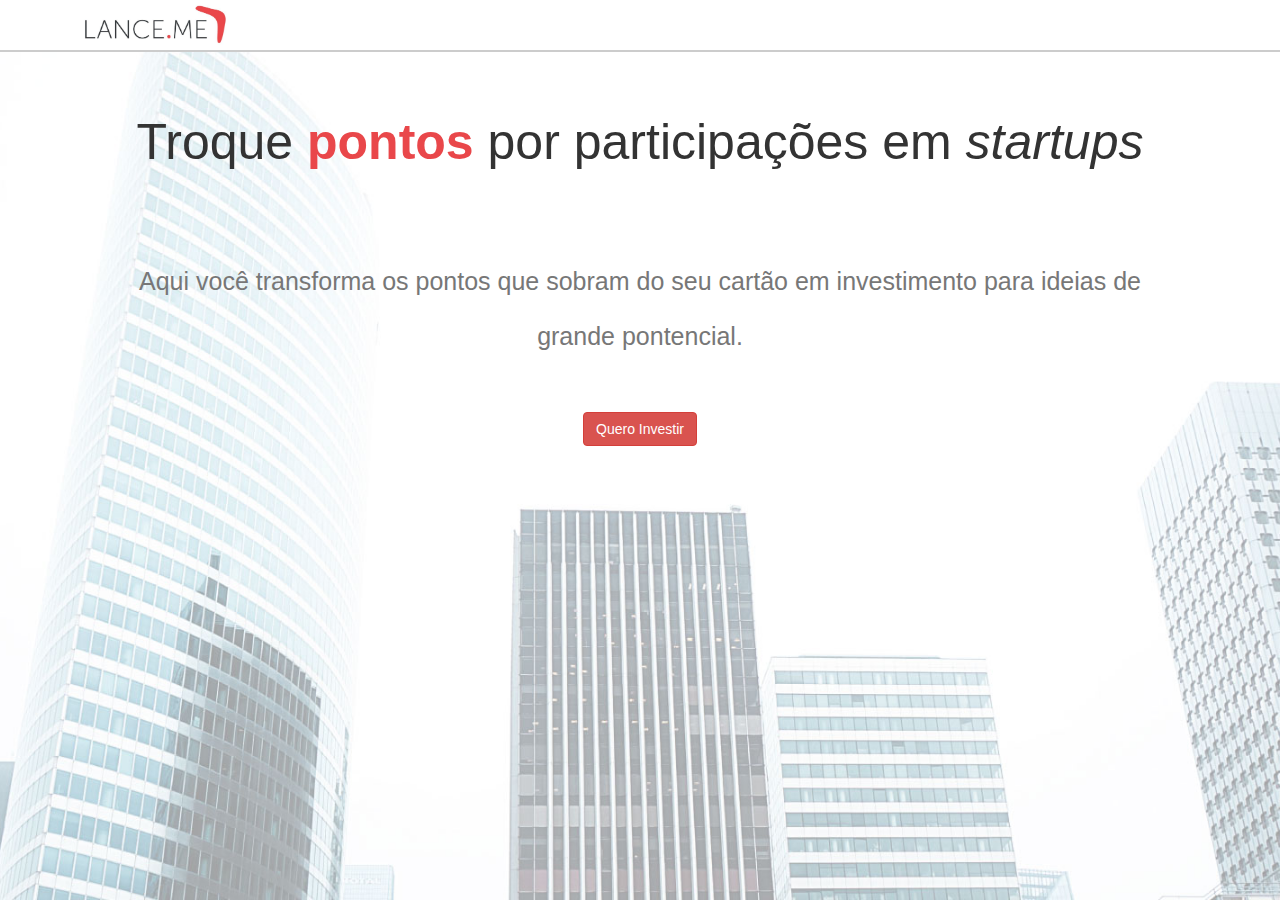
==== index.html @ 58bba9ed "First." ====
<!DOCTYPE html>
<html class="full" lang="pt-br">
    <head>
        <meta charset="utf-8">
        <meta http-equiv="X-UA-Compatible" content="IE=edge">
        <meta name="viewport" content="width=device-width, initial-scale=1">
        <meta name="description" content="">
        <meta name="author" content="Lucas Mota">
        <link rel="stylesheet" href="css/iziModal.min.css">
        <link rel="stylesheet" href="css/bootstrap.min.css">
        <link rel="stylesheet" href="css/style.css">
        <script src="https://ajax.googleapis.com/ajax/libs/jquery/1.12.4/jquery.min.js"></script>
        <script src="js/bootstrap.min.js" type="text/javascript"></script>
        <script src="js/main.js" type="text/javascript"></script>
        <title>Exemplo</title>
    </head>
    <body>
        <nav class="navbar navbar navbar-fixed-top" role="navigation">
            <div class="container">
                <!-- Brand and toggle get grouped for better mobile display -->
                <div class="navbar-header">
                    <button type="button" class="navbar-toggle" data-toggle="collapse" data-target="#bs-example-navbar-collapse-1">
                        <span class="sr-only">Toggle navigation</span>
                        <span class="icon-bar"></span>
                        <span class="icon-bar"></span>
                        <span class="icon-bar"></span>
                    </button>
                    <a class="navbar-brand" href="http://lanceme.co"></a>
                </div>
                <!-- /.navbar-collapse -->
            </div>
            <!-- /.container -->
        </nav>
        <div class="container">
            <div class="row">
                <div class="col-md-4"></div>
                <div class="col-md-4"></div>    
                    <h1>Troque <b>pontos</b> por participações em <i>startups</i></h1>
                <div class="col-md-4"></div>
            </div>
            <div class="row">
                <div class="col-md-4"></div>
                <div class="col-md-4"></div>    
                    <h1><small>Aqui você transforma os pontos que sobram do seu cartão em investimento para ideias de grande pontencial.</small></h1>
                <div class="col-md-4"></div>
            </div>
            <div class="row">
                <div class="col-md-3"></div>
                <div class="col-md-6">
                    <button type="button" id="myBtn" class="btn btn-danger" data-toggle="modal" data-target="#myModal">Quero Investir</button>
                </div>
                <div class="col-md-3"></div>
            </div>
        </div>

        <!-- Modal -->
        <div class="modal fade" id="myModal" tabindex="-1" role="dialog" aria-labelledby="myModalLabel" aria-hidden="true">
            <div class="modal-dialog" role="document">
                <div id="mod_cont">
                    <form action="final.php" method="post">
                        <div class="mod_div">
                            <soft>Quero investir</soft> <input width="7" type="number" min="0" step="1" name="valor" placeholder="1000" required>
                            <soft>em</soft>
                            <select name="option">
                                <option value="Tecnologia">Tecnologia</option>
                                <option value="Saude">Saude</option>
                                <option value="Sustentabilidade">Sustentabilidade</option>
                                <option value="Inovações">Inovações</option>
                            </select> 
                        </div>
                        <div class="mod_div">
                            <soft>Email para contato</soft> <input name="email" type="email" placeholder="exemplo@email.com" required>
                        </div>
                        <div class="mod_div">
                            <input class="btn btn-danger" type="submit" value="Fazer Investimento">
                        </div>
                    </form>
                </div>
            </div>
        </div>
    </body>
</html>
---- css/iziModal.min.css ----
/*
* iziModal | v1.3.3
* http://izimodal.marcelodolce.com
* by Marcelo Dolce.
*/
.iziModal{display:none;position:fixed;width:100%;left:50%;top:50%;background:#fff;box-shadow:0 0 8px rgba(0,0,0,.3);transition:margin-top .3s ease}.iziModal.isFullscreen{margin-top:0!important;margin-left:0!important;max-width:100%!important;left:0;right:0;top:0;bottom:0}.iziModal.isAttachedTop{margin-top:0!important;top:0;bottom:auto;border-top-left-radius:0!important;border-top-right-radius:0!important}.iziModal.isAttachedTop .iziModal-header{border-top-left-radius:0;border-top-right-radius:0}.iziModal.isAttachedBottom{margin-top:0!important;top:auto;bottom:0;border-bottom-left-radius:0!important;border-bottom-right-radius:0!important}.iziModal *{-webkit-font-smoothing:antialiased}.iziModal:after{content:'';width:100%;height:0;opacity:0;position:absolute;left:0;bottom:0;z-index:1;background:-webkit-gradient(linear,left top,left bottom,color-stop(0,transparent),color-stop(100%,rgba(0,0,0,.35)));background:-webkit-linear-gradient(top,transparent,rgba(0,0,0,.35));background:linear-gradient(180deg,transparent 0,rgba(0,0,0,.35));filter:progid:DXImageTransform.Microsoft.gradient(startColorstr='#00000000',endColorstr='#59000000',GradientType=0);transition:height .3s ease-in-out,opacity .3s ease-in-out;pointer-events:none}.iziModal.hasScroll:after{height:50px;opacity:1}.iziModal .iziModal-progressbar{position:absolute;left:0;top:0;width:100%;z-index:1}.iziModal .iziModal-progressbar>div{height:2px;width:100%}.iziModal .iziModal-button{display:block;position:absolute;top:16px;z-index:2;outline:none;height:34px;width:34px;padding:0;margin:0;opacity:.5;border-radius:50%;transition:transform .5s cubic-bezier(.16,.81,.32,1),opacity .5s ease;background-size:67%!important}.iziModal .iziModal-button-close{right:10px;background:url('[data-uri]') no-repeat 50% 50%}.iziModal .iziModal-button-fullscreen{right:44px;background:url('[data-uri]') no-repeat 50% 50%}.iziModal.isFullscreen .iziModal-button-fullscreen{background:url('[data-uri]') no-repeat 50% 50%}.iziModal .iziModal-button-close:hover{transform:rotate(180deg)}.iziModal .iziModal-button:hover{opacity:1}.iziModal .iziModal-header{background:#88a0b9;padding:14px 40px 15px 18px;box-shadow:inset 0 -10px 15px -12px rgba(0,0,0,.3);overflow:hidden;position:relative;z-index:10}.iziModal .iziModal-header-icon{font-size:40px;color:hsla(0,0%,100%,.5);padding:0 15px 0 0;margin:0;float:left}.iziModal .iziModal-header-title{color:#fff;font-size:18px;font-weight:600;line-height:1.3}.iziModal .iziModal-header-subtitle{color:hsla(0,0%,100%,.6);font-size:12px;line-height:1.45}.iziModal .iziModal-header-subtitle,.iziModal .iziModal-header-title{display:block;margin:0;padding:0;font-family:Arial;white-space:nowrap;overflow:hidden;text-overflow:ellipsis}.iziModal .iziModal-header.iziModal-noSubtitle{height:auto;padding:10px 40px 12px 15px}.iziModal .iziModal-header.iziModal-noSubtitle .iziModal-header-icon{font-size:23px;padding-right:13px}.iziModal .iziModal-header.iziModal-noSubtitle .iziModal-header-title{font-size:15px;margin:3px 0 0;font-weight:400}.iziModal .iziModal-header.iziModal-noSubtitle .iziModal-button{top:6px}.iziModal.iziModal-light .iziModal-header-icon{color:rgba(0,0,0,.5)}.iziModal.iziModal-light .iziModal-header-title{color:#000}.iziModal.iziModal-light .iziModal-header-subtitle{color:rgba(0,0,0,.6)}.iziModal.iziModal-light .iziModal-button-close{background:url('[data-uri]') no-repeat 50% 50%}.iziModal.iziModal-light .iziModal-button-fullscreen{background:url('[data-uri]') no-repeat 50% 50%}.iziModal.iziModal-light.isFullscreen .iziModal-button-fullscreen{background:url('[data-uri]') no-repeat 50% 50%}.iziModal .iziModal-loader{background:#fff url([data-uri]) no-repeat 50% 50%;position:absolute;left:0;right:0;top:0;bottom:0;z-index:9}.iziModal .iziModal-content-loader{background:url([data-uri]) no-repeat 50% 50%}.iziModal .iziModal-content:after,.iziModal .iziModal-content:before{content:'';display:table}.iziModal .iziModal-content:after{clear:both}.iziModal .iziModal-content{zoom:1}.iziModal .iziModal-wrap{width:100%;position:relative;transition:height .3s ease;-webkit-overflow-scrolling:touch;overflow-scrolling:touch}.iziModal .iziModal-iframe{width:100%;margin-bottom:-4px;transition:height .3s ease}.iziModal-overlay{display:block;position:fixed;top:0;left:0;height:100%;width:100%}.iziModal-navigate{position:fixed;left:0;right:0;top:0;bottom:0;pointer-events:none}.iziModal-navigate-caption{position:absolute;left:10px;top:10px;color:#fff;line-height:16px;font-size:9px;font-family:arial;letter-spacing:.1em;text-indent:0;text-align:center;width:70px;padding:5px 0;text-transform:uppercase;display:none}.iziModal-navigate-caption:after,.iziModal-navigate-caption:before{position:absolute;top:2px;width:20px;height:20px;text-align:center;line-height:14px;font-size:12px;content:'';background-size:100%!important}.iziModal-navigate-caption:before{left:0;background:url('[data-uri]') no-repeat 50% 50%}.iziModal-navigate-caption:after{right:0;background:url('[data-uri]') no-repeat 50% 50%}.iziModal-navigate>button{position:fixed;bottom:0;top:0;border:0;height:100%;width:84px;background-size:100%!important;cursor:pointer;padding:0;opacity:.2;transition:opacity .3s ease;pointer-events:all;margin:0}.iziModal-navigate>button:hover{opacity:1}.iziModal-navigate-prev{left:50%;background:url('[data-uri]') no-repeat 50% 50%}.iziModal-navigate-next{right:50%;background:url('[data-uri]') no-repeat 50% 50%}html.iziModal-isOverflow{overflow:hidden}html.iziModal-isAttached body,html.iziModal-isOverflow body{overflow-y:scroll;position:relative}html.iziModal-isAttached{overflow:hidden}html.iziModal-isAttached .iziModal{border-radius:0!important}html.iziModal-isAttached .iziModal-header{border-radius:0}html.iziModal-isAttached .iziModal-wrap{overflow-y:auto;overflow-x:hidden}.iziModal ::-webkit-scrollbar{overflow:visible;height:7px;width:7px}.iziModal ::-webkit-scrollbar-thumb{background-color:rgba(0,0,0,.2);background-clip:padding-box;border:solid transparent;border-width:0;min-height:28px;padding:100px 0 0;box-shadow:inset 1px 1px 0 rgba(0,0,0,.1),inset 0 -1px 0 rgba(0,0,0,.07)}.iziModal ::-webkit-scrollbar-thumb:active{background-color:rgba(0,0,0,.4)}.iziModal ::-webkit-scrollbar-button{height:0;width:0}.iziModal ::-webkit-scrollbar-track{background-clip:padding-box;border:solid transparent;border-width:0 0 0 2px}.iziModal.transitionIn .iziModal-header{-webkit-animation:f .7s cubic-bezier(.7,0,.3,1);animation:f .7s cubic-bezier(.7,0,.3,1)}.iziModal.transitionIn .iziModal-header .iziModal-header-icon{-webkit-animation:g 1s cubic-bezier(.16,.81,.32,1) both;animation:g 1s cubic-bezier(.16,.81,.32,1) both}.iziModal.transitionIn .iziModal-header .iziModal-header-subtitle,.iziModal.transitionIn .iziModal-header .iziModal-header-title{-webkit-animation:e 1s cubic-bezier(.16,.81,.32,1) both;animation:e 1s cubic-bezier(.16,.81,.32,1) both}.iziModal.transitionIn .iziModal-header .iziModal-button{-webkit-animation:g 1.2s cubic-bezier(.7,0,.3,1);animation:g 1.2s cubic-bezier(.7,0,.3,1)}.iziModal.transitionIn .iziModal-iframe,.iziModal.transitionIn .iziModal-wrap{-webkit-animation:d 1.3s;animation:d 1.3s}.iziModal.transitionIn .iziModal-header{-webkit-animation-delay:0s;-moz-animation:0s;animation-delay:0s}.iziModal.transitionIn .iziModal-header .iziModal-header-icon,.iziModal.transitionIn .iziModal-header .iziModal-header-title{-webkit-animation-delay:.4s;-moz-animation:.4s;animation-delay:.4s}.iziModal.transitionIn .iziModal-header .iziModal-header-subtitle{-webkit-animation-delay:.5s;-moz-animation:.5s;animation-delay:.5s}.iziModal.transitionOut .iziModal-header,.iziModal.transitionOut .iziModal-header *{transition:none!important}.comingIn{-webkit-animation:a .5s ease;animation:a .5s ease}.comingOut{-webkit-animation:b .5s cubic-bezier(.16,.81,.32,1);animation:b .5s cubic-bezier(.16,.81,.32,1);animation-fill-mode:forwards}.fadeOut{-webkit-animation:c .5s;animation:c .5s;animation-fill-mode:forwards}.fadeIn{-webkit-animation:d .5s;animation:d .5s}.bounceInDown{-webkit-animation:h .7s ease;animation:h .7s ease}.bounceOutDown{-webkit-animation:i .7s ease;animation:i .7s ease}.bounceInUp{-webkit-animation:j .7s ease;animation:j .7s ease}.bounceOutUp{-webkit-animation:k .7s ease;animation:k .7s ease}.fadeInDown{-webkit-animation:l .7s cubic-bezier(.16,.81,.32,1);animation:l .7s cubic-bezier(.16,.81,.32,1)}.fadeOutDown{-webkit-animation:m .5s ease;animation:m .5s ease}.fadeInUp{-webkit-animation:n .7s cubic-bezier(.16,.81,.32,1);animation:n .7s cubic-bezier(.16,.81,.32,1)}.fadeOutUp{-webkit-animation:o .5s ease;animation:o .5s ease}.fadeInLeft{-webkit-animation:p .7s cubic-bezier(.16,.81,.32,1);animation:p .7s cubic-bezier(.16,.81,.32,1)}.fadeOutLeft{-webkit-animation:q .5s ease;animation:q .5s ease}.fadeInRight{-webkit-animation:r .7s cubic-bezier(.16,.81,.32,1);animation:r .7s cubic-bezier(.16,.81,.32,1)}.fadeOutRight{-webkit-animation:s .5s ease;animation:s .5s ease}.flipInX{-webkit-animation:t .7s ease;animation:t .7s ease}.flipOutX{-webkit-animation:u .7s ease;animation:u .7s ease}@-webkit-keyframes a{0%{opacity:0;transform:scale(.9) translateY(-20px) perspective(600px) rotateX(10deg)}to{opacity:1;transform:scale(1) translateY(0) perspective(600px) rotateX(0)}}@keyframes a{0%{opacity:0;transform:scale(.9) translateY(-20px) perspective(600px) rotateX(10deg)}to{opacity:1;transform:scale(1) translateY(0) perspective(600px) rotateX(0)}}@-webkit-keyframes b{0%{opacity:1;transform:scale(1)}to{opacity:0;transform:scale(.9)}}@keyframes b{0%{opacity:1;transform:scale(1)}to{opacity:0;transform:scale(.9)}}@-webkit-keyframes c{0%{opacity:1}to{opacity:0}}@keyframes c{0%{opacity:1}to{opacity:0}}@-webkit-keyframes d{0%{opacity:0}to{opacity:1}}@keyframes d{0%{opacity:0}to{opacity:1}}@-webkit-keyframes e{0%{opacity:0;-webkit-transform:translateX(50px)}to{opacity:1;-webkit-transform:translateX(0)}}@keyframes e{0%{opacity:0;transform:translateX(50px)}to{opacity:1;transform:translateX(0)}}@-webkit-keyframes f{0%{opacity:0;-webkit-transform:scaleY(0) translateY(-40px);-webkit-transform-origin:center top}}@keyframes f{0%{opacity:0;transform:scaleY(0) translateY(-40px);transform-origin:center top}}@-webkit-keyframes g{0%{opacity:0;-webkit-transform:scale3d(.3,.3,1)}}@keyframes g{0%{opacity:0;transform:scale3d(.3,.3,1)}}@-webkit-keyframes h{0%,60%,75%,90%,to{-webkit-animation-timing-function:cubic-bezier(.215,.61,.355,1);animation-timing-function:cubic-bezier(.215,.61,.355,1)}0%{opacity:0;-webkit-transform:translate3d(0,-1000px,0);transform:translate3d(0,-1000px,0)}60%{opacity:1;-webkit-transform:translate3d(0,25px,0);transform:translate3d(0,25px,0)}75%{-webkit-transform:translate3d(0,-10px,0);transform:translate3d(0,-10px,0)}90%{-webkit-transform:translate3d(0,5px,0);transform:translate3d(0,5px,0)}to{-webkit-transform:none;transform:none}}@keyframes h{0%,60%,75%,90%,to{-webkit-animation-timing-function:cubic-bezier(.215,.61,.355,1);animation-timing-function:cubic-bezier(.215,.61,.355,1)}0%{opacity:0;-webkit-transform:translate3d(0,-1000px,0);transform:translate3d(0,-1000px,0)}60%{opacity:1;-webkit-transform:translate3d(0,25px,0);transform:translate3d(0,25px,0)}75%{-webkit-transform:translate3d(0,-10px,0);transform:translate3d(0,-10px,0)}90%{-webkit-transform:translate3d(0,5px,0);transform:translate3d(0,5px,0)}to{-webkit-transform:none;transform:none}}@-webkit-keyframes i{20%{-webkit-transform:translate3d(0,10px,0);transform:translate3d(0,10px,0)}40%,45%{opacity:1;-webkit-transform:translate3d(0,-20px,0);transform:translate3d(0,-20px,0)}to{opacity:0;-webkit-transform:translate3d(0,1000px,0);transform:translate3d(0,1000px,0)}}@keyframes i{20%{-webkit-transform:translate3d(0,10px,0);transform:translate3d(0,10px,0)}40%,45%{opacity:1;-webkit-transform:translate3d(0,-20px,0);transform:translate3d(0,-20px,0)}to{opacity:0;-webkit-transform:translate3d(0,1000px,0);transform:translate3d(0,1000px,0)}}@-webkit-keyframes j{0%,60%,75%,90%,to{-webkit-animation-timing-function:cubic-bezier(.215,.61,.355,1);animation-timing-function:cubic-bezier(.215,.61,.355,1)}0%{opacity:0;-webkit-transform:translate3d(0,1000px,0);transform:translate3d(0,1000px,0)}60%{opacity:1;-webkit-transform:translate3d(0,-20px,0);transform:translate3d(0,-20px,0)}75%{-webkit-transform:translate3d(0,10px,0);transform:translate3d(0,10px,0)}90%{-webkit-transform:translate3d(0,-5px,0);transform:translate3d(0,-5px,0)}to{-webkit-transform:translateZ(0);transform:translateZ(0)}}@keyframes j{0%,60%,75%,90%,to{-webkit-animation-timing-function:cubic-bezier(.215,.61,.355,1);animation-timing-function:cubic-bezier(.215,.61,.355,1)}0%{opacity:0;-webkit-transform:translate3d(0,1000px,0);transform:translate3d(0,1000px,0)}60%{opacity:1;-webkit-transform:translate3d(0,-20px,0);transform:translate3d(0,-20px,0)}75%{-webkit-transform:translate3d(0,10px,0);transform:translate3d(0,10px,0)}90%{-webkit-transform:translate3d(0,-5px,0);transform:translate3d(0,-5px,0)}to{-webkit-transform:translateZ(0);transform:translateZ(0)}}@-webkit-keyframes k{20%{-webkit-transform:translate3d(0,-10px,0);transform:translate3d(0,-10px,0)}40%,45%{opacity:1;-webkit-transform:translate3d(0,20px,0);transform:translate3d(0,20px,0)}to{opacity:0;-webkit-transform:translate3d(0,-2000px,0);transform:translate3d(0,-2000px,0)}}@keyframes k{20%{-webkit-transform:translate3d(0,-10px,0);transform:translate3d(0,-10px,0)}40%,45%{opacity:1;-webkit-transform:translate3d(0,20px,0);transform:translate3d(0,20px,0)}to{opacity:0;-webkit-transform:translate3d(0,-1000px,0);transform:translate3d(0,-1000px,0)}}@-webkit-keyframes l{0%{opacity:0;-webkit-transform:translate3d(0,-100px,0);transform:translate3d(0,-100px,0)}to{opacity:1;-webkit-transform:none;transform:none}}@keyframes l{0%{opacity:0;-webkit-transform:translate3d(0,-100px,0);transform:translate3d(0,-100px,0)}to{opacity:1;-webkit-transform:none;transform:none}}@-webkit-keyframes m{0%{opacity:1}to{opacity:0;-webkit-transform:translate3d(0,100px,0);transform:translate3d(0,100px,0)}}@keyframes m{0%{opacity:1}to{opacity:0;-webkit-transform:translate3d(0,100px,0);transform:translate3d(0,100px,0)}}@-webkit-keyframes n{0%{opacity:0;-webkit-transform:translate3d(0,100px,0);transform:translate3d(0,100px,0)}to{opacity:1;-webkit-transform:none;transform:none}}@keyframes n{0%{opacity:0;-webkit-transform:translate3d(0,100px,0);transform:translate3d(0,100px,0)}to{opacity:1;-webkit-transform:none;transform:none}}@-webkit-keyframes o{0%{opacity:1}to{opacity:0;-webkit-transform:translate3d(0,-100px,0);transform:translate3d(0,-100px,0)}}@keyframes o{0%{opacity:1}to{opacity:0;-webkit-transform:translate3d(0,-100px,0);transform:translate3d(0,-100px,0)}}@-webkit-keyframes p{0%{opacity:0;-webkit-transform:translate3d(-200px,0,0);transform:translate3d(-200px,0,0)}to{opacity:1;-webkit-transform:none;transform:none}}@keyframes p{0%{opacity:0;-webkit-transform:translate3d(-200px,0,0);transform:translate3d(-200px,0,0)}to{opacity:1;-webkit-transform:none;transform:none}}@-webkit-keyframes q{0%{opacity:1}to{opacity:0;-webkit-transform:translate3d(-200px,0,0);transform:translate3d(-200px,0,0)}}@keyframes q{0%{opacity:1}to{opacity:0;-webkit-transform:translate3d(-200px,0,0);transform:translate3d(-200px,0,0)}}@-webkit-keyframes r{0%{opacity:0;-webkit-transform:translate3d(200px,0,0);transform:translate3d(200px,0,0)}to{opacity:1;-webkit-transform:none;transform:none}}@keyframes r{0%{opacity:0;-webkit-transform:translate3d(200px,0,0);transform:translate3d(200px,0,0)}to{opacity:1;-webkit-transform:none;transform:none}}@-webkit-keyframes s{0%{opacity:1}to{opacity:0;-webkit-transform:translate3d(200px,0,0);transform:translate3d(200px,0,0)}}@keyframes s{0%{opacity:1}to{opacity:0;-webkit-transform:translate3d(200px,0,0);transform:translate3d(200px,0,0)}}@-webkit-keyframes t{0%{-webkit-transform:perspective(400px) rotateX(60deg);opacity:0}40%{-webkit-transform:perspective(400px) rotateX(-10deg)}70%{-webkit-transform:perspective(400px) rotateX(10deg)}to{-webkit-transform:perspective(400px) rotateX(0deg);opacity:1}}@keyframes t{0%{transform:perspective(400px) rotateX(60deg);opacity:0}40%{transform:perspective(400px) rotateX(-10deg)}70%{transform:perspective(400px) rotateX(10deg)}to{transform:perspective(400px) rotateX(0deg);opacity:1}}@-webkit-keyframes u{0%{-webkit-transform:perspective(400px);transform:perspective(400px)}30%{-webkit-transform:perspective(400px) rotateX(-20deg);transform:perspective(400px) rotateX(-20deg);opacity:1}to{-webkit-transform:perspective(400px) rotateX(40deg);transform:perspective(400px) rotateX(40deg);opacity:0}}@keyframes u{0%{-webkit-transform:perspective(400px);transform:perspective(400px)}30%{-webkit-transform:perspective(400px) rotateX(-20deg);transform:perspective(400px) rotateX(-20deg);opacity:1}to{-webkit-transform:perspective(400px) rotateX(40deg);transform:perspective(400px) rotateX(40deg);opacity:0}}
---- css/style.css ----
#main_txt {
    color:blue;
}
body {
    margin-top: 50px; /* Required margin for .navbar-fixed-top. Remove if using .navbar-static-top. Change if height of navigation changes. */
    background-color: transparent;
}

/* Header Image Background - Change the URL below to your image path (example: ../images/background.jpg) */

.full {
    background: url('../img/bg.jpg') no-repeat center center fixed;
    -webkit-background-size: cover;
    -moz-background-size: cover;
    background-size: cover;
    -o-background-size: cover;
}
.navbar-brand{ 
  background: url(../img/bg.jpeg) center / contain no-repeat;
  width: 200px;
}
.navbar{
    border-bottom: solid #ccc 2px;
    background-color: white;
}
button {
    margin: 0px auto;
    display: flex !important;
    font-size: 22pt;
}
h1 {
    font-size: 37.5pt;
    text-align: center;
}
h1 b{
    color:#e9474a;
}
h1 small{
    color:##575756;
    display: inline;
    font-size: 18.75pt;
    line-height: 1.5pt;
}
.row {
    margin: 45px;
}
.modal-dialog {
    position: fixed;
    width: 600px;
    top: 75%;
    margin-top: -300px;
    border: 1px solid grey;
    left: 50%;
    margin-left: -300px;
}
#mod_cont {
    background-color: white;
    border: solid 1px black;
    padding: 15px;
}
.mod_div {
    margin-top: 10px;
    text-align: center;
}
.modal-footer  button{
    
}
soft {
    color:##575756;
    display: inline;
    font-size: 15.75pt;
    line-height: 1.5pt;
}
input {
}
::-webkit-input-placeholder {
   color: #fff;
}

:-moz-placeholder { /* Firefox 18- */
   color: #fff;  
}

::-moz-placeholder {  /* Firefox 19+ */
   color: #fff;  
}

:-ms-input-placeholder {  
   color: #fff;  
}
input[type='number'] {
    -moz-appearance:textfield;
}

input::-webkit-outer-spin-button,
input::-webkit-inner-spin-button {
    -webkit-appearance: none;
}
form input {
    border: none;
    background: transparent;
    border-bottom: solid #e9474a 2px;
    outline: none;
}

form button {
  background: transparent;
  border: 0;
  color: #fff;
}
::-webkit-input-placeholder { /* Chrome/Opera/Safari */
  color: ##575756;
}
::-moz-placeholder { /* Firefox 19+ */
  color: ##575756;
}
:-ms-input-placeholder { /* IE 10+ */
  color: ##575756;
}
:-moz-placeholder { /* Firefox 18- */
  color: ##575756;
}
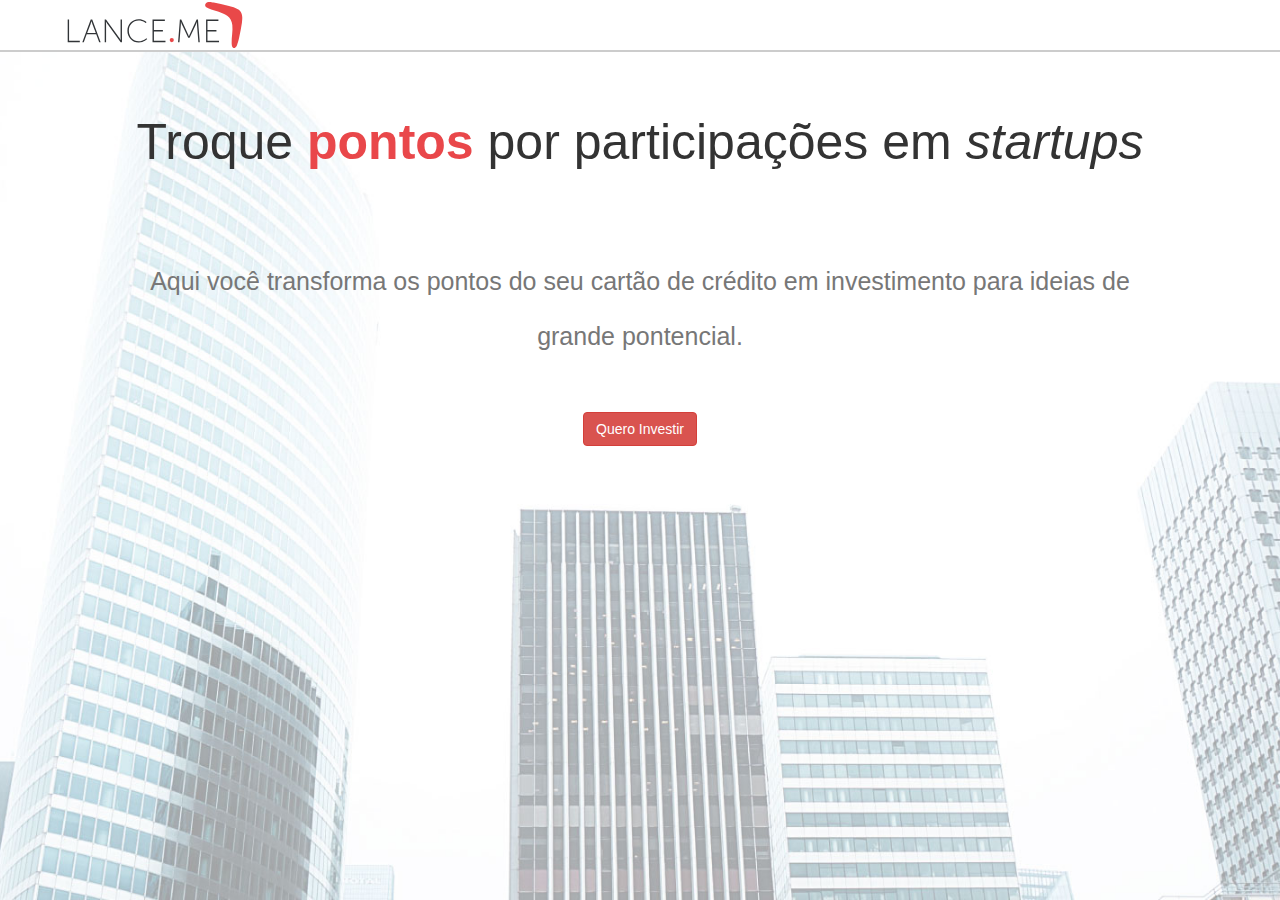
==== commit 6d70af68: "Fix." ====
--- a/index.html
+++ b/index.html
@@ -12,7 +12,7 @@
         <script src="https://ajax.googleapis.com/ajax/libs/jquery/1.12.4/jquery.min.js"></script>
         <script src="js/bootstrap.min.js" type="text/javascript"></script>
         <script src="js/main.js" type="text/javascript"></script>
-        <title>Exemplo</title>
+        <title>Lance.me</title>
     </head>
     <body>
         <nav class="navbar navbar navbar-fixed-top" role="navigation">
@@ -41,7 +41,7 @@
             <div class="row">
                 <div class="col-md-4"></div>
                 <div class="col-md-4"></div>    
-                    <h1><small>Aqui você transforma os pontos que sobram do seu cartão em investimento para ideias de grande pontencial.</small></h1>
+                    <h1><small>Aqui você transforma os pontos do seu cartão de crédito em investimento para ideias de grande pontencial.</small></h1>
                 <div class="col-md-4"></div>
             </div>
             <div class="row">
@@ -72,7 +72,7 @@
                             <soft>Email para contato</soft> <input name="email" type="email" placeholder="exemplo@email.com" required>
                         </div>
                         <div class="mod_div">
-                            <input class="btn btn-danger" type="submit" value="Fazer Investimento">
+                            <input class="btn btn-danger" type="submit" name="submit"value="Fazer Investimento">
                         </div>
                     </form>
                 </div>
--- a/css/style.css
+++ b/css/style.css
@@ -16,7 +16,7 @@
     -o-background-size: cover;
 }
 .navbar-brand{ 
-  background: url(../img/bg.jpeg) center / contain no-repeat;
+  background: url(../img/logo.svg) center / contain no-repeat;
   width: 200px;
 }
 .navbar{
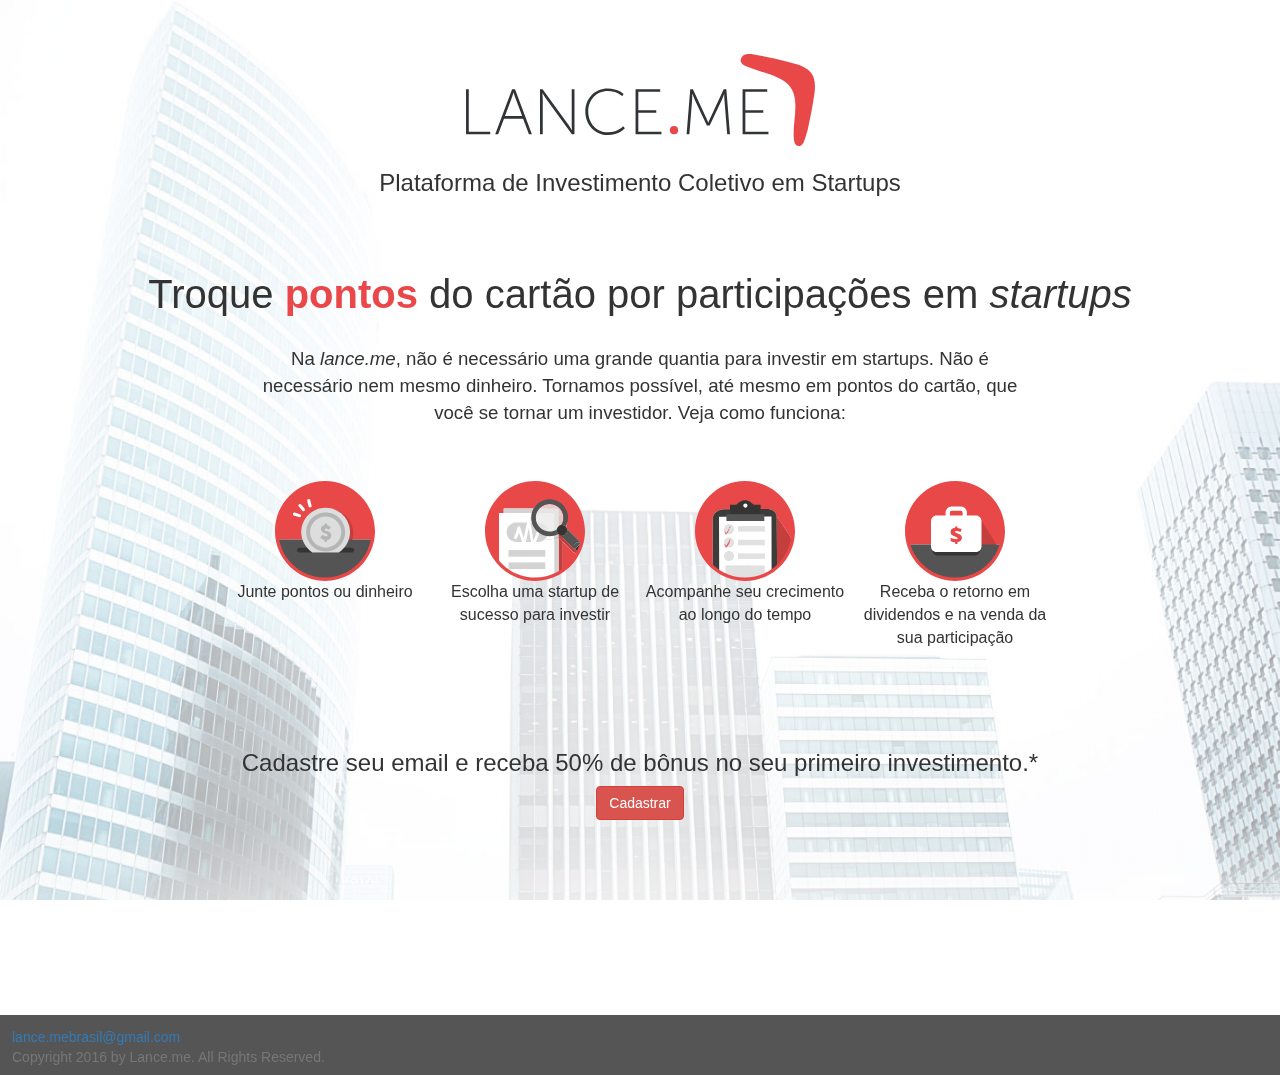
==== commit 094d129e: "New design" ====
--- a/index.html
+++ b/index.html
@@ -15,68 +15,79 @@
         <title>Lance.me</title>
     </head>
     <body>
-        <nav class="navbar navbar navbar-fixed-top" role="navigation">
-            <div class="container">
-                <!-- Brand and toggle get grouped for better mobile display -->
-                <div class="navbar-header">
-                    <button type="button" class="navbar-toggle" data-toggle="collapse" data-target="#bs-example-navbar-collapse-1">
-                        <span class="sr-only">Toggle navigation</span>
-                        <span class="icon-bar"></span>
-                        <span class="icon-bar"></span>
-                        <span class="icon-bar"></span>
-                    </button>
-                    <a class="navbar-brand" href="http://lanceme.co"></a>
-                </div>
-                <!-- /.navbar-collapse -->
+        <div id="gradiente"></div>
+        <div class="container-full">
+            <div class="row logo">
+                <div class="col-md-4"></div>
             </div>
-            <!-- /.container -->
-        </nav>
-        <div class="container">
-            <div class="row">
+            <div class="row sublogo">
                 <div class="col-md-4"></div>
                 <div class="col-md-4"></div>    
-                    <h1>Troque <b>pontos</b> por participações em <i>startups</i></h1>
+                    <h3>Plataforma de Investimento Coletivo em Startups</h3>
                 <div class="col-md-4"></div>
             </div>
-            <div class="row">
-                <div class="col-md-4"></div>
-                <div class="col-md-4"></div>    
-                    <h1><small>Aqui você transforma os pontos do seu cartão de crédito em investimento para ideias de grande pontencial.</small></h1>
-                <div class="col-md-4"></div>
+            <div class="row big-call">
+                <div class="col-md-12">  
+                    <h1>Troque <b>pontos</b> do cartão por participações em <i>startups</i></h1>
+                </div>
             </div>
-            <div class="row">
-                <div class="col-md-3"></div>
-                <div class="col-md-6">
-                    <button type="button" id="myBtn" class="btn btn-danger" data-toggle="modal" data-target="#myModal">Quero Investir</button>
+            <div class="jumbotron text-readable">
+                <div style="margin:0" class="row">
+                    <div class="col-md-2"></div>
+                    <div class="col-md-8">
+                        <p>Na <i>lance.me</i>, não é necessário uma grande quantia para investir em startups. Não é necessário nem mesmo dinheiro.  
+                            Tornamos possível, até mesmo em pontos do cartão, que você se tornar um investidor. Veja como funciona:</p>
+                    </div>
+                    <div class="col-md-2"></div>
                 </div>
-                <div class="col-md-3"></div>
+            </div>
+            <div id="workflow" class="text-readable">
+                <div class="w-icon">
+                    <img src="img/Lance_Icone_1.svg">
+                    <p>Junte pontos ou dinheiro</p>
+                </div>
+                <div class="w-icon">
+                    <img src="img/Lance_Icone_2.svg">
+                    <p>Escolha uma startup de sucesso para investir</p>
+                </div>
+                <div class="w-icon">
+                    <img src="img/Lance_Icone_3.svg">
+                    <p>Acompanhe seu crecimento ao longo do tempo</p>
+                </div>
+                <div class="w-icon">
+                    <img src="img/Lance_Icone_4.svg">
+                    <p>Receba o retorno em dividendos e na venda da sua participação</p>
+                </div>
+            </div>
+            <div class="row big-call">
+                <div class="col-md-12">  
+                    <h3>Cadastre seu email e receba 50% de bônus no seu primeiro investimento.*</h3>
+                    <button type="button" class="btn btn-danger" data-toggle="collapse" data-target="#base">Cadastrar</button>
+                </div>
+            </div>
+                
+            <div id="pre-footer"></div>
+            <footer class="footer">
+                <p class="text-muted"><a href="mailto:lance.mebrasil@gmail.com">lance.mebrasil@gmail.com</a></p>
+                <p class="text-muted">Copyright 2016 by Lance.me. All Rights Reserved.</p>
+            </footer>
+    
+            <div id="base" class="collapse">
+                <div class="close-signup">
+                    <button data-toggle="collapse" data-target="#base">X</button>
+                </div>
+                <form action="final.php" method="post">
+                    <div class="mod_div">
+                        <soft>Email para cadastro:</soft> <input name="email" type="email" placeholder="exemplo@email.com" oninvalid="setCustomValidity('Email de formato inválido.')" required>
+                    </div>
+                    <div class="mod_div">
+                        <input class="btn btn-danger" type="submit" name="submit"value="Fazer Cadastro">
+                    </div>
+                </form>
+                <p>*Valido somente para investimentos em dinheiro.</p>
             </div>
         </div>
 
-        <!-- Modal -->
-        <div class="modal fade" id="myModal" tabindex="-1" role="dialog" aria-labelledby="myModalLabel" aria-hidden="true">
-            <div class="modal-dialog" role="document">
-                <div id="mod_cont">
-                    <form action="final.php" method="post">
-                        <div class="mod_div">
-                            <soft>Quero investir</soft> <input width="7" type="number" min="0" step="1" name="valor" placeholder="1000" required>
-                            <soft>em</soft>
-                            <select name="option">
-                                <option value="Tecnologia">Tecnologia</option>
-                                <option value="Saude">Saude</option>
-                                <option value="Sustentabilidade">Sustentabilidade</option>
-                                <option value="Inovações">Inovações</option>
-                            </select> 
-                        </div>
-                        <div class="mod_div">
-                            <soft>Email para contato</soft> <input name="email" type="email" placeholder="exemplo@email.com" required>
-                        </div>
-                        <div class="mod_div">
-                            <input class="btn btn-danger" type="submit" name="submit"value="Fazer Investimento">
-                        </div>
-                    </form>
-                </div>
-            </div>
-        </div>
+        
     </body>
 </html>--- a/css/style.css
+++ b/css/style.css
@@ -4,6 +4,7 @@
 body {
     margin-top: 50px; /* Required margin for .navbar-fixed-top. Remove if using .navbar-static-top. Change if height of navigation changes. */
     background-color: transparent;
+    margin-bottom: 60px;
 }
 
 /* Header Image Background - Change the URL below to your image path (example: ../images/background.jpg) */
@@ -16,8 +17,8 @@
     -o-background-size: cover;
 }
 .navbar-brand{ 
-  background: url(../img/logo.svg) center / contain no-repeat;
-  width: 200px;
+    background: url(../img/logo.svg) center / contain no-repeat;
+    width: 200px;
 }
 .navbar{
     border-bottom: solid #ccc 2px;
@@ -29,7 +30,7 @@
     font-size: 22pt;
 }
 h1 {
-    font-size: 37.5pt;
+    font-size: 30pt;
     text-align: center;
 }
 h1 b{
@@ -39,7 +40,13 @@
     color:##575756;
     display: inline;
     font-size: 18.75pt;
-    line-height: 1.5pt;
+    line-height: 30.5pt;
+}
+h3 {
+    text-align: center;
+}
+.sublogo{
+    margin-top: 0 !important; 
 }
 .row {
     margin: 45px;
@@ -109,14 +116,119 @@
   color: #fff;
 }
 ::-webkit-input-placeholder { /* Chrome/Opera/Safari */
-  color: ##575756;
+  color: #000;
 }
 ::-moz-placeholder { /* Firefox 19+ */
-  color: ##575756;
+  color: #000;
 }
 :-ms-input-placeholder { /* IE 10+ */
-  color: ##575756;
+  color: #000;
 }
 :-moz-placeholder { /* Firefox 18- */
-  color: ##575756;
+  color: #000;
+}
+.logo {
+    background: url(../img/logo.svg) center / contain no-repeat;
+    height: 100px;
+    margin-bottom: 0;
+}
+.container-full {
+  margin: 0 auto;
+  width: 100%;
+}
+.big-call {
+    margin-bottom: 5px;
+}
+.text-readable {
+    padding: 15px 50px;
+    background: none;
+    margin: 0;
+}
+.text-readable p{
+    text-align: center;
+    font-size: 14pt;
+}
+.close-signup {
+    float: right;
+    font-family: monospace;
+    font-weight: bolder;
+    color:#e9474a;
+    margin:1px;
+}
+.close-signup:hover {
+    margin:0px;
+    background-color: #ccc;
+    border-top: 1px solid #ccc;
+    border-right: 1px solid #ccc;
+    border-left: 1px solid #e9474a;
+    border-bottom: 1px solid #e9474a;
+    color: black;
+}
+#workflow {
+    width: 100%;
+    display: flex;
+    flex-wrap: wrap;
+    justify-content: center;
+    align-content: flex-start;
+}
+#workflow p{
+    font-size: 12pt;
+}
+.w-icon{
+    flex-grow: 1;
+    max-width: 200px;
+    margin: 10px 5px;
+}
+.w-icon img{
+    max-width: 50%;
+    display: block;
+    margin: 0 auto;
+}
+.w-icon p{
+    text-align: center;
+    font-size: 20px;
+}
+#pre-footer{
+    height: 200px;
+    width: 100%;
+    margin-bottom: -10px;
+    background: -webkit-linear-gradient(rgba(255,0,0,0) 0%, rgba(255,255,255,1) 100%); /*Safari 5.1-6*/
+    background: -o-linear-gradient(rgba(255,0,0,0) 0%, rgba(255,255,255,1) 100%); /*Opera 11.1-12*/
+    background: -moz-linear-gradient(rgba(255,0,0,0) 0%, rgba(255,255,255,1) 100%); /*Fx 3.6-15*/
+    background: linear-gradient(rgba(255,0,0,0) 0%, rgba(255,255,255,1) 100%);
+
+}
+footer {
+    padding: 12px;
+    position: relative;
+    margin-bottom: -60px;
+    bottom: 0;
+    width: 100%;
+    height: 60px;
+    background-color: #555;
+}
+.text-muted {
+    margin: 0;
+}
+#base {
+    background-color: white;
+    border-top: 1px solid #e9474a;
+    width: 100%;
+    position: fixed;
+    bottom: 0;
+}
+#base p{
+    font-size: 11pt;
+}
+#gradiente {
+    width: 100%;
+    height: 100%;
+    position: fixed;
+    z-index: -99;
+    margin-top: -50px;
+    background: rgba(255, 255, 255, 0.5); /* For browsers that do not support gradients */
+    background: -webkit-linear-gradient(90deg, rgba(255, 255, 255, 0) 0%, rgba(255, 255, 255, 0.7) 50%, rgba(255, 255, 255, 0) 100%); /* For Safari 5.1 to 6.0 */
+    background: -o-linear-gradient(90deg, rgba(255, 255, 255, 0) 0%, rgba(255, 255, 255, 0.7) 50%, rgba(255, 255, 255, 0) 100%); /* For Opera 11.1 to 12.0 */
+    background: -moz-linear-gradient(90deg, rgba(255, 255, 255, 0) 0%, rgba(255, 255, 255, 0.7) 50%, rgba(255, 255, 255, 0) 100%); /* For Firefox 3.6 to 15 */
+    background: linear-gradient(90deg, rgba(255, 255, 255, 0) 0%, rgba(255, 255, 255, 0.7) 50%, rgba(255, 255, 255, 0) 100%); /* Standard syntax */
 }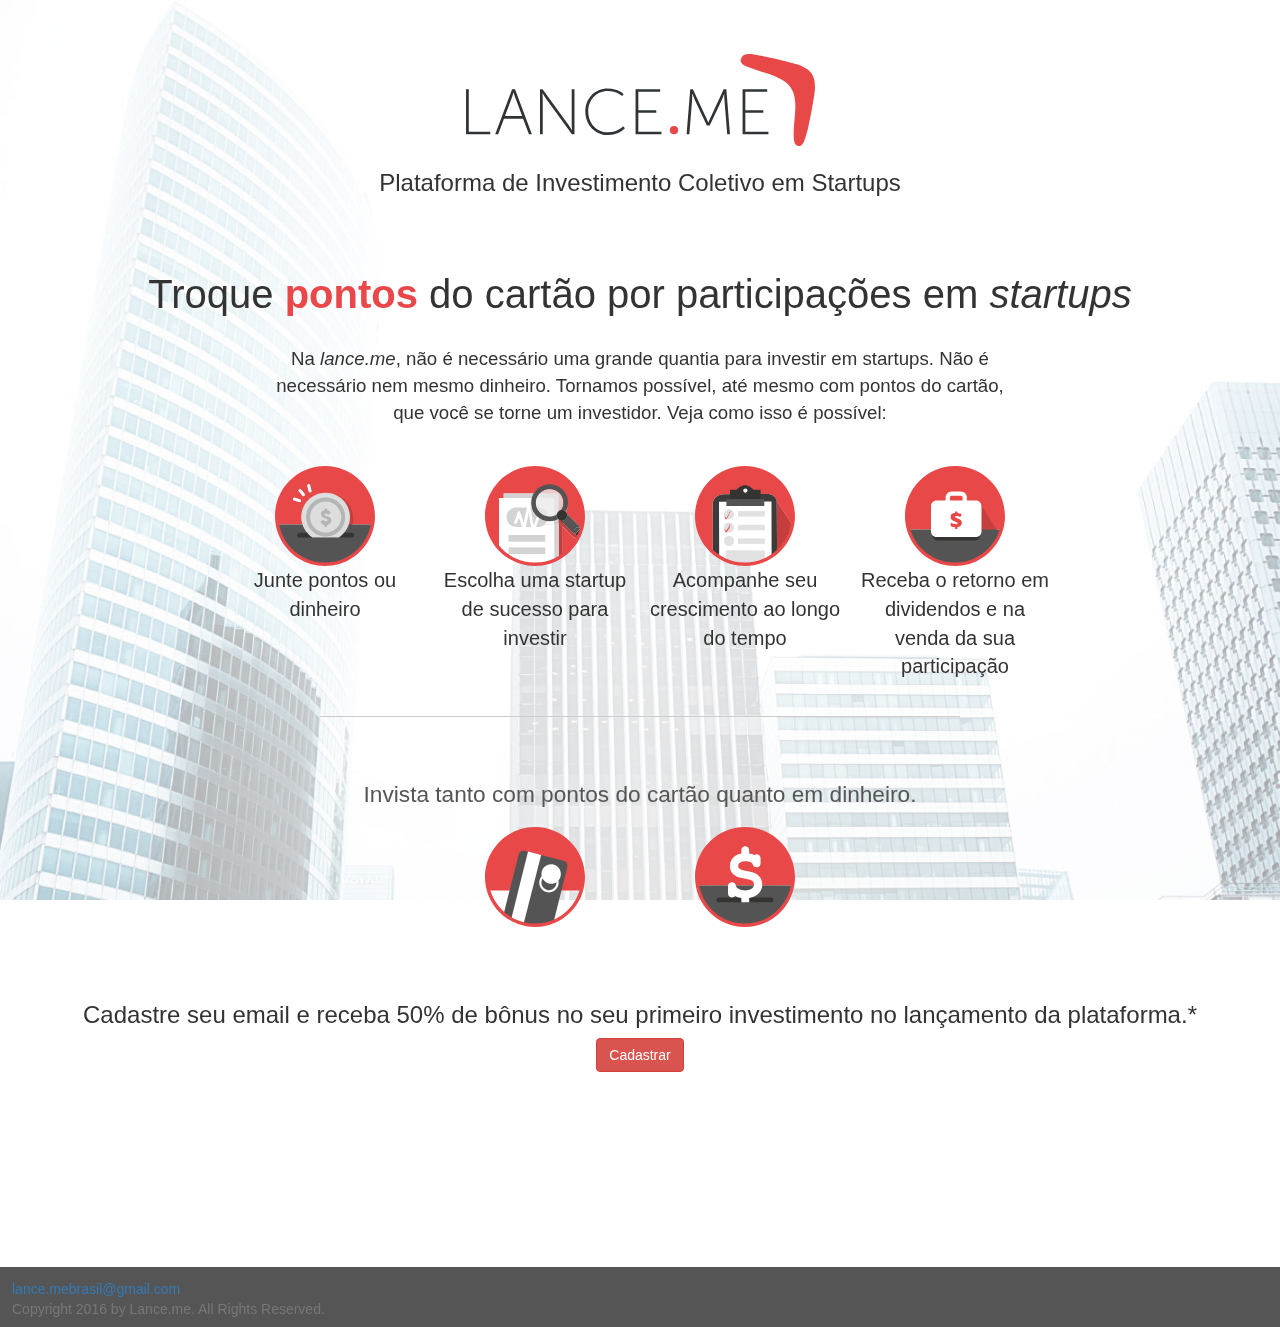
==== commit df676813: "Last fixes til release." ====
--- a/index.html
+++ b/index.html
@@ -36,12 +36,12 @@
                     <div class="col-md-2"></div>
                     <div class="col-md-8">
                         <p>Na <i>lance.me</i>, não é necessário uma grande quantia para investir em startups. Não é necessário nem mesmo dinheiro.  
-                            Tornamos possível, até mesmo em pontos do cartão, que você se tornar um investidor. Veja como funciona:</p>
+                            Tornamos possível, até mesmo com pontos do cartão, que você se torne um investidor. Veja como isso é possível:</p>
                     </div>
                     <div class="col-md-2"></div>
                 </div>
             </div>
-            <div id="workflow" class="text-readable">
+            <div class="workflow" class="text-readable">
                 <div class="w-icon">
                     <img src="img/Lance_Icone_1.svg">
                     <p>Junte pontos ou dinheiro</p>
@@ -52,16 +52,30 @@
                 </div>
                 <div class="w-icon">
                     <img src="img/Lance_Icone_3.svg">
-                    <p>Acompanhe seu crecimento ao longo do tempo</p>
+                    <p>Acompanhe seu crescimento ao longo do tempo</p>
                 </div>
                 <div class="w-icon">
                     <img src="img/Lance_Icone_4.svg">
                     <p>Receba o retorno em dividendos e na venda da sua participação</p>
                 </div>
             </div>
+            <div style="height:1px; width: 50%;  margin: 0 auto;margin-top:15px; background-color:#ccc;"></div>
             <div class="row big-call">
                 <div class="col-md-12">  
-                    <h3>Cadastre seu email e receba 50% de bônus no seu primeiro investimento.*</h3>
+                    <h2>Invista tanto com pontos do cartão quanto em dinheiro.</h2>
+                    <div class="workflow" class="text-readable">
+                        <div class="w-icon">
+                            <img src="img/Lance_Icone_5.svg">
+                        </div>
+                        <div class="w-icon">
+                            <img src="img/Lance_Icone_6.svg">
+                        </div>
+                    </div>
+                </div>
+            </div>
+            <div class="row big-call">
+                <div class="col-md-12">  
+                    <h3>Cadastre seu email e receba 50% de bônus no seu primeiro investimento no lançamento da plataforma.*</h3>
                     <button type="button" class="btn btn-danger" data-toggle="collapse" data-target="#base">Cadastrar</button>
                 </div>
             </div>
--- a/css/style.css
+++ b/css/style.css
@@ -139,6 +139,11 @@
 .big-call {
     margin-bottom: 5px;
 }
+.big-call h2{
+    font-size: 17pt;
+    color: #555;
+    text-align: center;
+}
 .text-readable {
     padding: 15px 50px;
     background: none;
@@ -164,14 +169,14 @@
     border-bottom: 1px solid #e9474a;
     color: black;
 }
-#workflow {
+.workflow {
     width: 100%;
     display: flex;
     flex-wrap: wrap;
     justify-content: center;
     align-content: flex-start;
 }
-#workflow p{
+.workflow p{
     font-size: 12pt;
 }
 .w-icon{
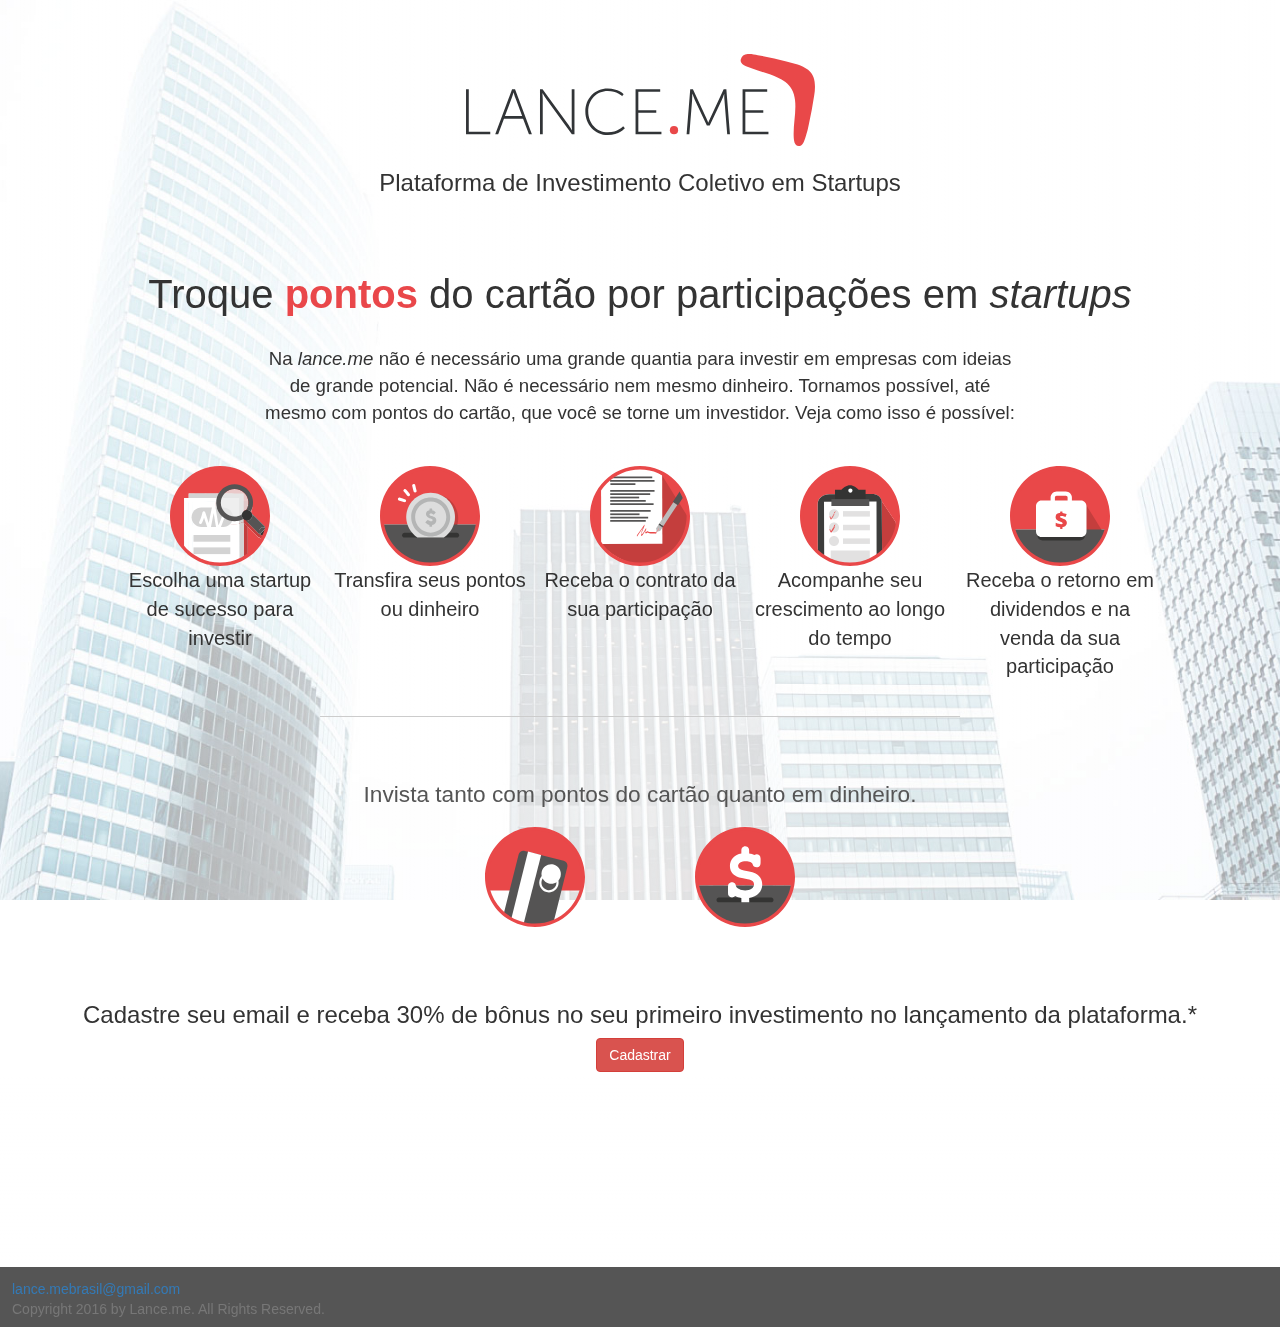
==== commit b816f0dc: "Change text." ====
--- a/index.html
+++ b/index.html
@@ -35,7 +35,7 @@
                 <div style="margin:0" class="row">
                     <div class="col-md-2"></div>
                     <div class="col-md-8">
-                        <p>Na <i>lance.me</i>, não é necessário uma grande quantia para investir em startups. Não é necessário nem mesmo dinheiro.  
+                        <p>Na <i>lance.me</i> não é necessário uma grande quantia para investir em empresas com ideias de grande potencial. Não é necessário nem mesmo dinheiro.  
                             Tornamos possível, até mesmo com pontos do cartão, que você se torne um investidor. Veja como isso é possível:</p>
                     </div>
                     <div class="col-md-2"></div>
@@ -43,12 +43,16 @@
             </div>
             <div class="workflow" class="text-readable">
                 <div class="w-icon">
-                    <img src="img/Lance_Icone_1.svg">
-                    <p>Junte pontos ou dinheiro</p>
+                    <img src="img/Lance_Icone_2.svg">
+                    <p>Escolha uma startup de sucesso para investir</p>
                 </div>
                 <div class="w-icon">
-                    <img src="img/Lance_Icone_2.svg">
-                    <p>Escolha uma startup de sucesso para investir</p>
+                    <img src="img/Lance_Icone_1.svg">
+                    <p>Transfira seus pontos ou dinheiro</p>
+                </div>
+                <div class="w-icon">
+                    <img src="img/Lance_Icone_ASS.svg">
+                    <p>Receba o contrato da sua participação</p>
                 </div>
                 <div class="w-icon">
                     <img src="img/Lance_Icone_3.svg">
@@ -75,7 +79,7 @@
             </div>
             <div class="row big-call">
                 <div class="col-md-12">  
-                    <h3>Cadastre seu email e receba 50% de bônus no seu primeiro investimento no lançamento da plataforma.*</h3>
+                    <h3>Cadastre seu email e receba 30% de bônus no seu primeiro investimento no lançamento da plataforma.*</h3>
                     <button type="button" class="btn btn-danger" data-toggle="collapse" data-target="#base">Cadastrar</button>
                 </div>
             </div>
@@ -98,7 +102,7 @@
                         <input class="btn btn-danger" type="submit" name="submit"value="Fazer Cadastro">
                     </div>
                 </form>
-                <p>*Valido somente para investimentos em dinheiro.</p>
+                <p>*Valido somente para investimentos com pontos.</p>
             </div>
         </div>
 
